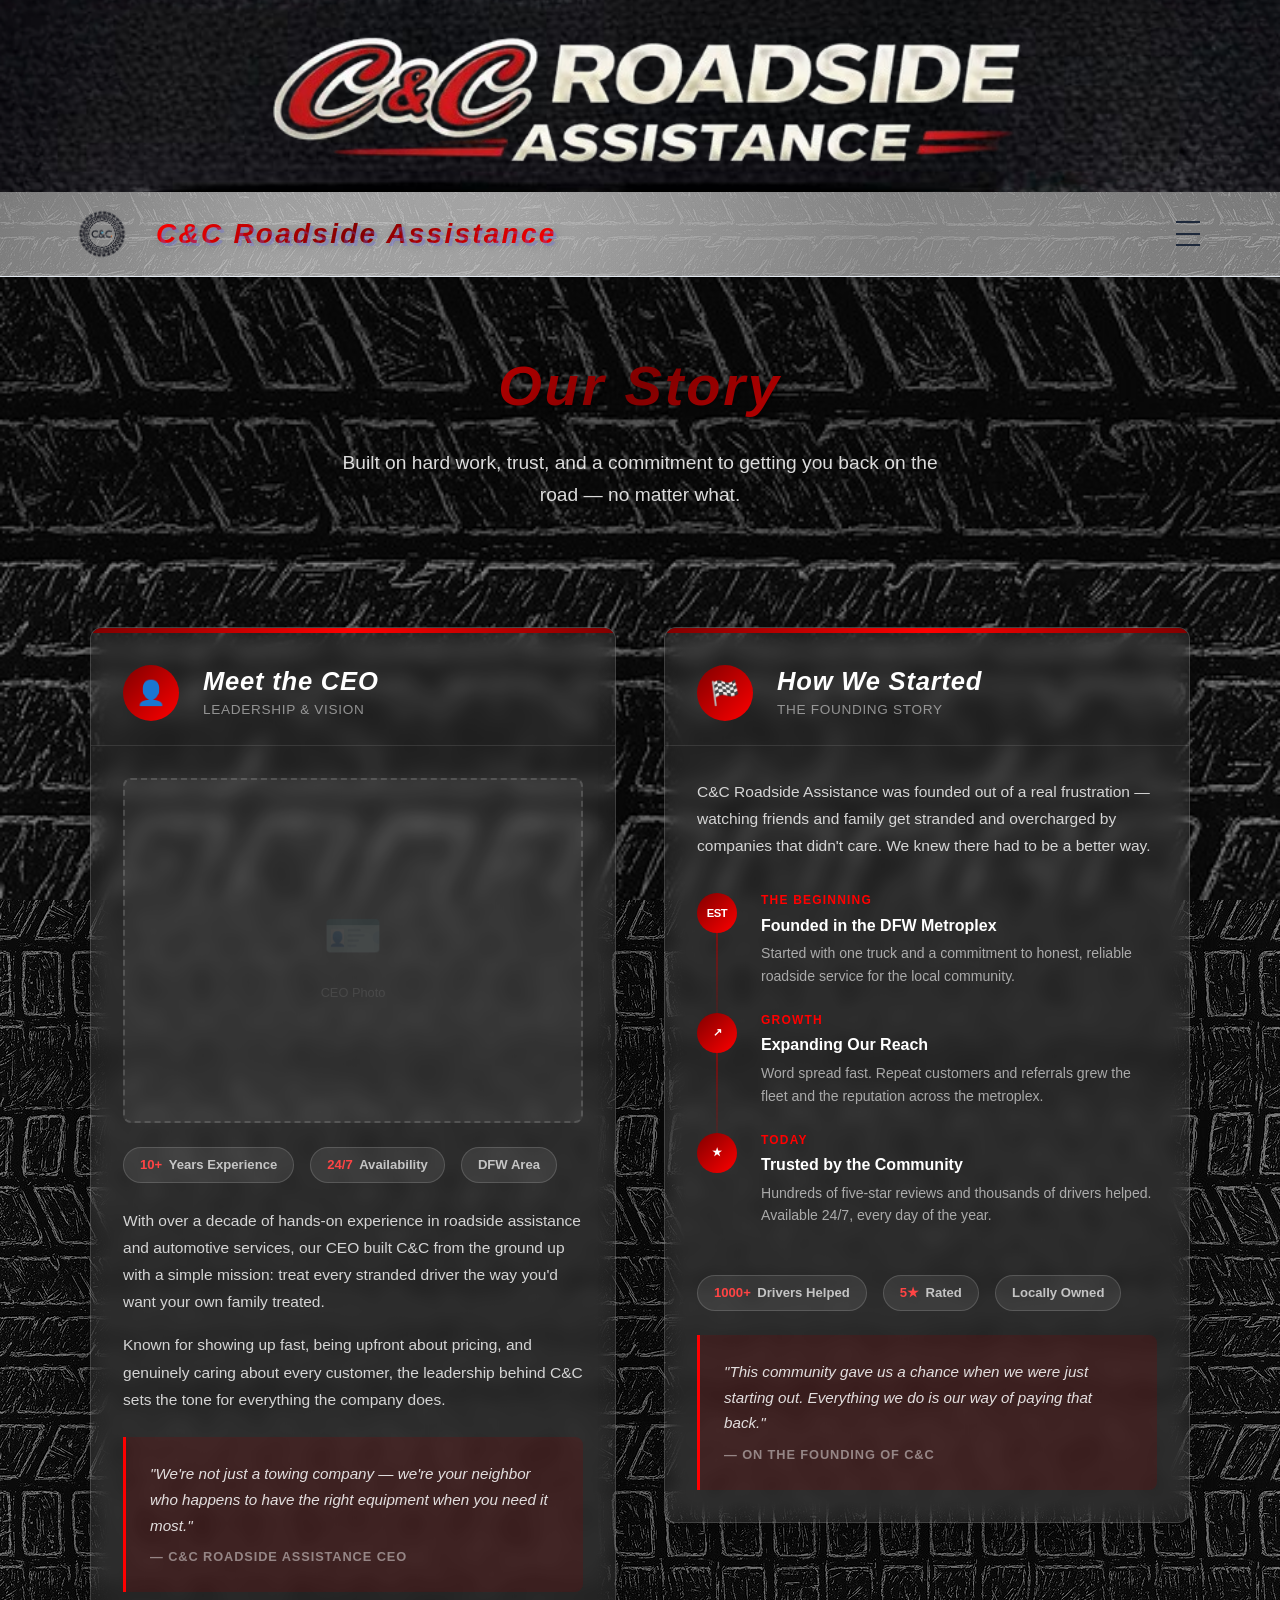
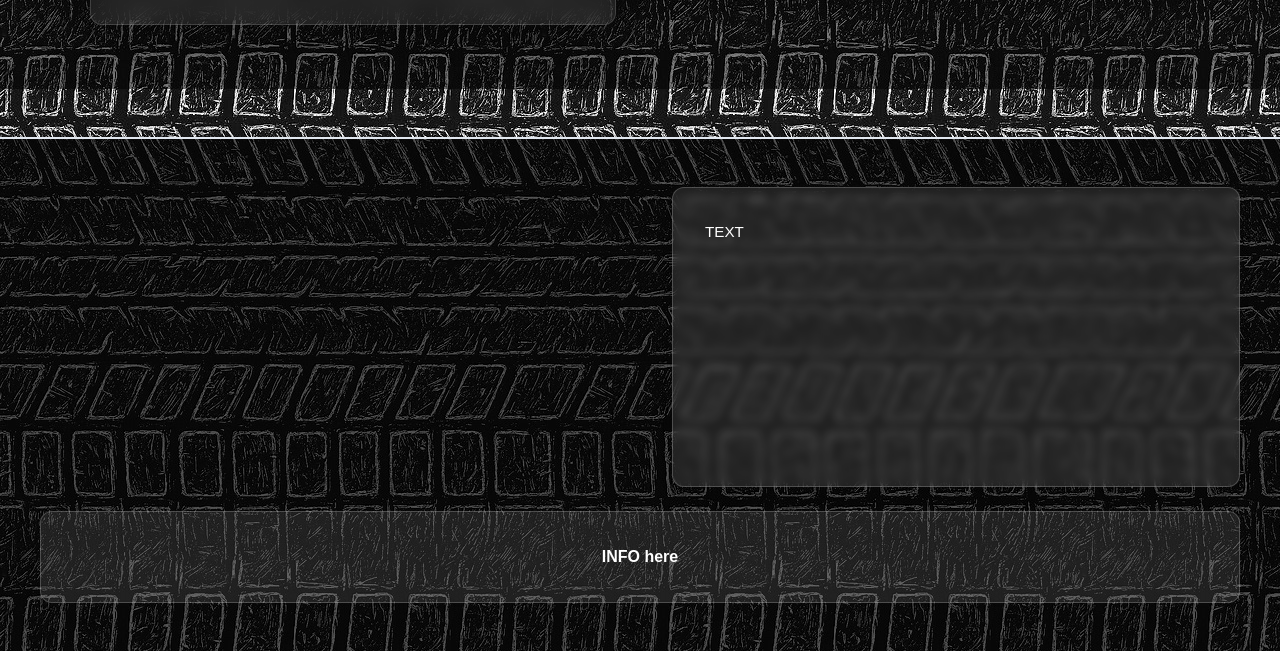
==== about.html @ 1933f60e "Put some finishing touches on some these pages and just need to fill in place holders" ====
<!DOCTYPE html>
<html lang="en">
<head>
    <meta charset="UTF-8">
    <meta name="viewport" content="width=device-width, initial-scale=1.0">
    <title>About Us — C&C Roadside Assistance</title>
    <link rel="stylesheet" href="styles.css">
    <style>
        /* ============================================
           ABOUT PAGE STYLES
           ============================================ */

        .about-main {
            width: 100%;
            background-image: url(Images/DarkTire.jpeg);
            background-attachment: fixed;
            background-size: cover;
            min-height: 100vh;
        }

        .about-hero {
            width: 100%;
            background: rgba(0, 0, 0, 0.65);
            padding: 5vw 0 4vw;
            text-align: center;
        }

        .about-hero-inner {
            max-width: 800px;
            margin: 0 auto;
            padding: 0 var(--space-lg);
        }

        .about-hero h1 {
            font-size: clamp(2rem, 5vw, 3.5rem);
            font-weight: 900;
            font-style: italic;
            background: linear-gradient(135deg, red 0%, maroon 50%, red 100%);
            -webkit-background-clip: text;
            -webkit-text-fill-color: transparent;
            background-clip: text;
            letter-spacing: 0.05em;
            filter: drop-shadow(2px 2px 4px rgba(0,0,0,0.5));
            margin-bottom: var(--space-sm);
        }

        .about-hero p {
            color: rgba(255,255,255,0.85);
            font-size: clamp(1rem, 2vw, 1.2rem);
            max-width: 600px;
            margin: 0 auto;
            line-height: 1.7;
        }

        /* ============================================
           INFO CARDS SECTION
           ============================================ */

        .about-cards-section {
            width: 100%;
            background: rgba(0, 0, 0, 0.5);
            padding: var(--space-2xl) var(--space-lg);
        }

        .about-cards-inner {
            max-width: 1100px;
            margin: 0 auto;
            display: grid;
            grid-template-columns: 1fr 1fr;
            gap: var(--space-xl);
            align-items: start;
        }

        .info-card {
            background: rgba(255, 255, 255, 0.07);
            backdrop-filter: blur(10px);
            -webkit-backdrop-filter: blur(10px);
            border: 1px solid rgba(255, 255, 255, 0.15);
            border-radius: var(--radius-lg);
            overflow: hidden;
            box-shadow: 0 20px 60px rgba(0,0,0,0.4);
            transition: transform 300ms ease, box-shadow 300ms ease;
        }

        .info-card:hover {
            transform: translateY(-4px);
            box-shadow: 0 28px 70px rgba(0,0,0,0.5);
        }

        /* Red top accent bar */
        .info-card-accent {
            height: 5px;
            background: linear-gradient(90deg, maroon, red, maroon);
        }

        .info-card-header {
            padding: var(--space-lg) var(--space-lg) var(--space-md);
            display: flex;
            align-items: center;
            gap: var(--space-md);
            border-bottom: 1px solid rgba(255,255,255,0.1);
        }

        .info-card-icon {
            width: 56px;
            height: 56px;
            border-radius: 50%;
            background: linear-gradient(135deg, maroon, red);
            display: flex;
            align-items: center;
            justify-content: center;
            flex-shrink: 0;
            font-size: 1.5rem;
        }

        .info-card-title {
            font-size: clamp(1.2rem, 2.5vw, 1.6rem);
            font-weight: 900;
            font-style: italic;
            color: #fff;
            letter-spacing: 0.03em;
            line-height: 1.2;
        }

        .info-card-subtitle {
            font-size: 0.85rem;
            color: rgba(255,255,255,0.5);
            font-weight: 400;
            font-style: normal;
            margin-top: 2px;
            letter-spacing: 0.05em;
            text-transform: uppercase;
        }

        .info-card-body {
            padding: var(--space-lg);
            display: flex;
            flex-direction: column;
            gap: var(--space-md);
        }

        /* CEO photo placeholder */
        .ceo-photo {
            width: 100%;
            aspect-ratio: 4 / 3;
            background: rgba(255,255,255,0.05);
            border: 2px dashed rgba(255,255,255,0.15);
            border-radius: var(--radius-md);
            display: flex;
            flex-direction: column;
            align-items: center;
            justify-content: center;
            color: rgba(255,255,255,0.3);
            font-size: 0.8rem;
            gap: 0.5rem;
            overflow: hidden;
        }

        .ceo-photo img {
            width: 100%;
            height: 100%;
            object-fit: cover;
            display: block;
        }

        .ceo-photo-placeholder {
            font-size: 3rem;
            opacity: 0.3;
        }

        .info-card-text {
            color: rgba(255,255,255,0.8);
            font-size: 0.97rem;
            line-height: 1.75;
        }

        .info-card-text p + p {
            margin-top: var(--space-sm);
        }

        /* Stat chips */
        .stat-row {
            display: flex;
            gap: var(--space-sm);
            flex-wrap: wrap;
        }

        .stat-chip {
            background: rgba(255,255,255,0.08);
            border: 1px solid rgba(255,255,255,0.15);
            border-radius: 99px;
            padding: 0.4rem 1rem;
            font-size: 0.82rem;
            color: rgba(255,255,255,0.7);
            font-weight: 600;
            display: flex;
            align-items: center;
            gap: 0.4rem;
        }

        .stat-chip strong {
            color: #ff4444;
        }

        /* Founding timeline bar */
        .timeline {
            display: flex;
            flex-direction: column;
            gap: 0;
            margin-top: var(--space-xs);
        }

        .timeline-item {
            display: flex;
            gap: var(--space-md);
            align-items: flex-start;
            position: relative;
        }

        .timeline-item:not(:last-child) .timeline-line {
            position: absolute;
            left: 19px;
            top: 40px;
            bottom: -12px;
            width: 2px;
            background: linear-gradient(to bottom, rgba(180,0,0,0.6), rgba(180,0,0,0.1));
        }

        .timeline-dot {
            width: 40px;
            height: 40px;
            border-radius: 50%;
            background: linear-gradient(135deg, maroon, red);
            display: flex;
            align-items: center;
            justify-content: center;
            flex-shrink: 0;
            font-size: 0.7rem;
            font-weight: 900;
            color: white;
            letter-spacing: -0.5px;
            margin-top: 2px;
            position: relative;
            z-index: 1;
        }

        .timeline-content {
            flex: 1;
            padding-bottom: var(--space-md);
        }

        .timeline-year {
            font-size: 0.75rem;
            font-weight: 700;
            color: red;
            letter-spacing: 0.1em;
            text-transform: uppercase;
            margin-bottom: 2px;
        }

        .timeline-title {
            font-size: 1rem;
            font-weight: 700;
            color: #fff;
            margin-bottom: 4px;
        }

        .timeline-desc {
            font-size: 0.88rem;
            color: rgba(255,255,255,0.6);
            line-height: 1.6;
        }

        /* Quote block */
        .quote-block {
            background: rgba(139, 0, 0, 0.2);
            border-left: 3px solid red;
            border-radius: 0 var(--radius-md) var(--radius-md) 0;
            padding: var(--space-md);
            font-style: italic;
            color: rgba(255,255,255,0.85);
            font-size: 0.95rem;
            line-height: 1.7;
        }

        .quote-block cite {
            display: block;
            margin-top: var(--space-xs);
            font-style: normal;
            font-size: 0.8rem;
            color: rgba(255,255,255,0.45);
            font-weight: 600;
            text-transform: uppercase;
            letter-spacing: 0.07em;
        }

        /* ============================================
           RESPONSIVE
           ============================================ */
        @media (max-width: 768px) {
            .about-cards-inner {
                grid-template-columns: 1fr;
                gap: var(--space-lg);
            }

            .about-cards-section {
                padding: var(--space-xl) var(--space-md);
            }
        }

        @media (max-width: 480px) {
            .about-hero {
                padding: 8vw 0 6vw;
            }

            .info-card-header {
                padding: var(--space-md);
            }

            .info-card-body {
                padding: var(--space-md);
            }
        }
    </style>
</head>
<body>

    <!-- Top Horizontal Image Banner -->
    <section class="top-banner">
        <div class="banner-img"></div>
    </section>

    <!-- Header (identical to index.html) -->
    <header class="header" id="header">
        <div class="header-container">
            <a href="index.html" style="display:flex; align-items:center; gap:1.5rem; text-decoration:none; flex:1;">
                <img src="Images/Logo.png" alt="C&C Roadside Assistance Logo" class="logo-image">
                <div class="company-name">C&C Roadside Assistance</div>
            </a>
            <nav class="nav-menu" id="nav-menu">
                <button class="dropdown-btn">Menu ▼</button>
                <div class="dropdown-content" id="dropdown-content">
                    <a href="about.html"><span>About</span></a>
                    <a href="services.html"><span>Services</span></a>
                    <a href="reviews.html"><span>Reviews</span></a>
                    <a href="#contact"><span>Contact</span></a>
                </div>
            </nav>
            <button class="hamburger" id="hamburger">
                <span></span>
                <span></span>
                <span></span>
            </button>
        </div>
    </header>

    <!-- About Page Main Content -->
    <main class="about-main">

        <!-- Hero intro -->
        <section class="about-hero">
            <div class="about-hero-inner">
                <h1>Our Story</h1>
                <p>Built on hard work, trust, and a commitment to getting you back on the road — no matter what.</p>
            </div>
        </section>

        <!-- Info Cards -->
        <section class="about-cards-section">
            <div class="about-cards-inner">

                <!-- CEO Card -->
                <div class="info-card">
                    <div class="info-card-accent"></div>
                    <div class="info-card-header">
                        <div class="info-card-icon">👤</div>
                        <div>
                            <div class="info-card-title">Meet the CEO</div>
                            <div class="info-card-subtitle">Leadership &amp; Vision</div>
                        </div>
                    </div>
                    <div class="info-card-body">

                        <!-- Replace src with actual CEO photo path when available -->
                        <div class="ceo-photo">
                            <img src="Images/CEO.jpg" alt="CEO of C&C Roadside Assistance"
                                 onerror="this.style.display='none'; this.nextElementSibling.style.display='flex';">
                            <div class="ceo-photo-placeholder" style="display:none; flex-direction:column; align-items:center; gap:0.5rem;">
                                <span style="font-size:3rem;">🪪</span>
                                <span style="font-size:0.8rem; color:rgba(255,255,255,0.3);">CEO Photo</span>
                            </div>
                        </div>

                        <div class="stat-row">
                            <div class="stat-chip"><strong>10+</strong> Years Experience</div>
                            <div class="stat-chip"><strong>24/7</strong> Availability</div>
                            <div class="stat-chip">DFW Area</div>
                        </div>

                        <div class="info-card-text">
                            <p>With over a decade of hands-on experience in roadside assistance and automotive services, our CEO built C&amp;C from the ground up with a simple mission: treat every stranded driver the way you'd want your own family treated.</p>
                            <p>Known for showing up fast, being upfront about pricing, and genuinely caring about every customer, the leadership behind C&amp;C sets the tone for everything the company does.</p>
                        </div>

                        <div class="quote-block">
                            "We're not just a towing company — we're your neighbor who happens to have the right equipment when you need it most."
                            <cite>— C&amp;C Roadside Assistance CEO</cite>
                        </div>

                    </div>
                </div>

                <!-- Founding Card -->
                <div class="info-card">
                    <div class="info-card-accent"></div>
                    <div class="info-card-header">
                        <div class="info-card-icon">🏁</div>
                        <div>
                            <div class="info-card-title">How We Started</div>
                            <div class="info-card-subtitle">The Founding Story</div>
                        </div>
                    </div>
                    <div class="info-card-body">

                        <div class="info-card-text">
                            <p>C&amp;C Roadside Assistance was founded out of a real frustration — watching friends and family get stranded and overcharged by companies that didn't care. We knew there had to be a better way.</p>
                        </div>

                        <div class="timeline">

                            <div class="timeline-item">
                                <div class="timeline-line"></div>
                                <div class="timeline-dot">EST</div>
                                <div class="timeline-content">
                                    <div class="timeline-year">The Beginning</div>
                                    <div class="timeline-title">Founded in the DFW Metroplex</div>
                                    <div class="timeline-desc">Started with one truck and a commitment to honest, reliable roadside service for the local community.</div>
                                </div>
                            </div>

                            <div class="timeline-item">
                                <div class="timeline-line"></div>
                                <div class="timeline-dot">↗</div>
                                <div class="timeline-content">
                                    <div class="timeline-year">Growth</div>
                                    <div class="timeline-title">Expanding Our Reach</div>
                                    <div class="timeline-desc">Word spread fast. Repeat customers and referrals grew the fleet and the reputation across the metroplex.</div>
                                </div>
                            </div>

                            <div class="timeline-item">
                                <div class="timeline-dot">★</div>
                                <div class="timeline-content">
                                    <div class="timeline-year">Today</div>
                                    <div class="timeline-title">Trusted by the Community</div>
                                    <div class="timeline-desc">Hundreds of five-star reviews and thousands of drivers helped. Available 24/7, every day of the year.</div>
                                </div>
                            </div>

                        </div>

                        <div class="stat-row">
                            <div class="stat-chip"><strong>1000+</strong> Drivers Helped</div>
                            <div class="stat-chip"><strong>5★</strong> Rated</div>
                            <div class="stat-chip">Locally Owned</div>
                        </div>

                        <div class="quote-block">
                            "This community gave us a chance when we were just starting out. Everything we do is our way of paying that back."
                            <cite>— On the founding of C&amp;C</cite>
                        </div>

                    </div>
                </div>

            </div>
        </section>

    </main>

    <!-- Footer (identical to index.html) -->
    <footer class="footer" id="contact">
        <div class="footer-content">
            <div class="footer-top-shelf">
                <div class="footer-left">
                    <iframe 
                        src="https://www.google.com/maps/embed?pb=!1m18!1m12!1m3!1d3352.9236236361235!2d-97.23517919999999!3d32.82078859999999!2m3!1f0!2f0!3f0!3m2!1i1024!2i768!4f13.1!3m3!1m2!1s0x864e79bba32bcafb%3A0x6d2fa548f8aa6785!2sC%26C%20Roadside%20Assistance!5e0!3m2!1sen!2sus!4v1774227491135!5m2!1sen!2sus" 
                        width="100%"
                        height="100%"
                        style="border: none; min-height: 250px;"
                        allowfullscreen=""
                        loading="lazy"
                        referrerpolicy="no-referrer-when-downgrade">
                    </iframe>
                </div>
                <div class="footer-center">
                    <div class="text-content footer-text">TEXT</div>
                </div>
            </div>
            <div class="footer-right">
                <div class="info-box">INFO here</div>
            </div>
        </div>
    </footer>

    <script src="script.js"></script>
</body>
</html>
---- styles.css ----
/* ============================================
   CSS CUSTOM PROPERTIES & ROOT STYLES
   ============================================ */

:root {
    --primary: #6366f1;
    --primary-dark: #4f46e5;
    --secondary: #ec4899;
    --accent: #f59e0b;
    
    --bg-light: #f8fafc;
    --bg-white: #ffffff;
    --text-dark: #1e293b;
    --text-gray: #64748b;
    --border: #e2e8f0;
    --placeholder-bg: #e0e7ff;
    
    --font-body: -apple-system, BlinkMacSystemFont, 'Segoe UI', Roboto, 'Helvetica Neue', sans-serif;
    
    --space-xs: 0.5rem;
    --space-sm: 1rem;
    --space-md: 1.5rem;
    --space-lg: 2rem;
    --space-xl: 3rem;
    --space-2xl: 4rem;
    
    --shadow-sm: 0 1px 2px 0 rgba(0, 0, 0, 0.05);
    --shadow-md: 0 4px 6px -1px rgba(0, 0, 0, 0.1);
    --shadow-lg: 0 10px 15px -3px rgba(0, 0, 0, 0.1);
    
    --radius-sm: 0.375rem;
    --radius-md: 0.5rem;
    --radius-lg: 0.75rem;
}

* { margin: 0; padding: 0; box-sizing: border-box; }
img { display: block; border: none; }
html { scroll-behavior: smooth; }
body { font-family: var(--font-body); background-image: url(Images/DarkTire.jpeg); color: var(--text-dark); line-height: 1.6; overflow-x: clip; }

.top-banner { width: 100%; padding: 0; background: var(--bg-white); }
.banner-img { 
    width: 100%; 
    min-height: 15vw; 
    background-image: url(Images/banner-notext.png); 
    background-size: cover; 
    background-position: center;
    display: flex; 
    align-items: center;
    justify-content: center; 
    border: none; 
    outline: none; 
    position: relative;
}

.banner-img::after {
    content: '';
    position: absolute;
    top: 50%;
    left: 50%;
    transform: translate(-50%, -50%);
    width: min(100%, 960px);
    max-width: min(960px, 80vw);
    height: 100%;
    background-image: url(Images/banner-onlytext.png);
    background-size: contain;
    background-repeat: no-repeat;
    background-position: center;
}

.header { position: sticky; top: 0; z-index: 100; background: linear-gradient(135deg, rgba(100, 100, 100, 0.9) 0%, rgba(150, 150, 150, 0.8) 25%, rgba(120, 120, 120, 0.85) 50%, rgba(140, 140, 140, 0.8) 75%, rgba(110, 110, 110, 0.9) 100%); border-bottom: 1px solid var(--border); box-shadow: var(--shadow-sm); background-attachment: fixed; display: flex; flex-direction: column; width: 100%; }
.header::before {
    content: '';
    position: absolute;
    top: 0;
    left: 0;
    right: 0;
    bottom: 0;
    background: 
        radial-gradient(circle at 20% 50%, rgba(200, 200, 200, 0.4) 0%, transparent 50%),
        radial-gradient(circle at 80% 80%, rgba(180, 180, 180, 0.3) 0%, transparent 50%),
        radial-gradient(circle at 40% 20%, rgba(220, 220, 220, 0.35) 0%, transparent 50%),
        radial-gradient(circle at 60% 60%, rgba(160, 160, 160, 0.3) 0%, transparent 50%);
    pointer-events: none;
    z-index: -1;
}
.header-container { 
    max-width: 1200px; 
    margin: 0 auto; 
    padding: 0.75rem var(--space-lg); 
    display: flex; 
    align-items: center; 
    justify-content: space-between; 
    gap: 1.5rem;
    height: auto;
    position: relative; 
    z-index: 1;
    width: 100%;
}
.logo-image { 
    width: 60px; 
    height: 60px; 
    object-fit: contain; 
    display: block;
    flex-shrink: 0;
}
.company-name { 
    font-weight: 900; 
    font-size: 1.75rem; 
    background: linear-gradient(135deg, red 0%, maroon 50%, red 100%);
    -webkit-background-clip: text;
    -webkit-text-fill-color: transparent;
    background-clip: text;
    letter-spacing: 0.08em; 
    text-align: center;
    text-shadow: 3px 3px 0px rgba(99, 102, 241, 0.3);
    filter: drop-shadow(2px 2px 4px rgba(0, 0, 0, 0.2));
    font-style: italic;
    animation: wordArtPulse 3s ease-in-out infinite;
    line-height: 1.2;
}

@keyframes wordArtPulse {
    0%, 100% { transform: scale(1); }
    50% { transform: scale(1.02); }
}

.nav-menu { 
    position: static; 
    display: flex; 
    align-items: center;
    flex-shrink: 0;
}
.dropdown-btn { display: none; }
.dropdown-content { 
    position: fixed; 
    top: var(--dropdown-top, 100%);
    left: 50%;
    transform: translateX(-50%);
    width: 1200px;
    max-width: 100%;
    background: rgba(0, 0, 0, 0.8);
    border: none; 
    border-radius: 0; 
    min-width: unset; 
    box-shadow: none; 
    max-height: 0; 
    overflow: hidden;
    transition: max-height 250ms ease, opacity 250ms ease; 
    opacity: 0; 
    margin-top: 0;
    z-index: 99;
    display: flex;
    flex-direction: column;
    align-items: stretch;
    justify-content: flex-start;
    pointer-events: none;
}

.dropdown-content.active { 
    max-height: 500px; 
    opacity: 1;
    pointer-events: auto;
    overflow-y: auto;
}

.dropdown-content a { 
    display: flex;
    align-items: center;
    justify-content: center;
    padding: 1.5rem 2rem; 
    color: #ffffff; 
    text-decoration: none; 
    border-bottom: 1px solid rgba(255, 255, 255, 0.1); 
    transition: all 150ms ease;
    position: relative;
    z-index: 1;
    background: linear-gradient(135deg, rgba(80, 80, 80, 0.8) 0%, rgba(120, 120, 120, 0.75) 50%, rgba(80, 80, 80, 0.8) 100%);
    width: 100%;
    text-align: center;
    font-size: 1.5rem;
    font-weight: 700;
    pointer-events: auto;
    letter-spacing: 0.5px;
    min-height: 100px;
}

.dropdown-content a:hover {
    background: linear-gradient(135deg, rgba(100, 100, 100, 0.95) 0%, rgba(140, 140, 140, 0.9) 50%, rgba(100, 100, 100, 0.95) 100%);
    color: #ffff00;
}

.dropdown-content a span {
    position: relative;
    z-index: 1;
}

.hamburger { 
    display: flex; 
    flex-direction: column; 
    gap: 6px; 
    background: none; 
    border: none; 
    cursor: pointer; 
    padding: 0.5rem; 
    width: 40px; 
    height: 40px; 
    position: relative;
    align-items: center;
    justify-content: center;
}

.hamburger span { 
    width: 24px; 
    height: 2px; 
    background: var(--text-dark); 
    display: block; 
    transition: all 400ms cubic-bezier(0.34, 1.56, 0.64, 1);
    transform-origin: center;
    position: absolute;
    left: 50%;
    top: 50%;
    margin-left: -12px;
    margin-top: -1px;
}

.hamburger span:nth-child(1) { top: 8px; }
.hamburger span:nth-child(2) { top: 50%; margin-top: -1px; }
.hamburger span:nth-child(3) { top: auto; bottom: 8px; }

/* Animate to tire (circle) when menu is open */
.hamburger.active span {
    background: #000;
    width: 28px;
    height: 2px;
    border-radius: 50%;
    box-shadow: inset 0 0 0 6px #000, inset 0 0 0 8px #000;
}

.hamburger.active span:nth-child(1) { 
    top: 50%;
    transform: rotate(0deg);
    width: 28px;
    height: 28px;
    margin-top: -14px;
    background: transparent;
}

.hamburger.active span:nth-child(2) { 
    opacity: 0;
}

.hamburger.active span:nth-child(3) { 
    top: 50%;
    bottom: auto;
    transform: rotate(0deg);
    width: 28px;
    height: 28px;
    margin-top: -14px;
    background: transparent;
}

.main-content { 
    width: 100%;
    margin: 0 auto;
    padding: 0;
}

.container {
    width: 100%;
    margin: 0 auto;
}

/* ============================================
   HERO SECTION — image left, text right, flush side by side
   ============================================ */
.hero-section {
    background-color: rgba(0,0,0,.5);
    display: flex;
    flex-direction: row;
    align-items: stretch;
    width: 100%;
    padding: 4% 0;
    height: 100%;
}

/* Image takes up the left 60% */
.hero-left {
    flex: 0 0 60%;
    overflow: hidden;
}

.hero-left img {
    width: 100%;
    height: 100%;
    object-fit: cover;
    display: block;
}

/* Fallback for .img-placeholder if still used */
.hero-left .img-placeholder {
    width: 100%;
    height: 100%;
    min-height: 300px;
    border-radius: 0;
    border: none;
    
}

/* Text box fills the right 40%, same height as the image */
.hero-right {
    flex: 1;
    display: flex;
    flex-direction: column;

}

.hero-right .text-content {
    flex: 1;
    border-radius: 0;
    border: none;
    border-left: none;
    min-height: unset;
    padding: var(--space-xl) var(--space-lg);
    background-color: rgba(255, 255, 255, 0.5);
    color: black;
    font-weight: 600;
}

/* ============================================
   Bottom SECTION — text left, img right, flush side by side
   ============================================ */
.bottom-content-section {
    display: flex;
    flex-direction: row;
    align-items: stretch;
    width: 100%;
    padding: 4% 0;
    margin: 0;
    gap: 0;
    background-color: rgba(0, 0, 0, 0.5);
}

/* Text fills the left 40% */
.bottom-content-left {
    flex: 0 0 40%;
    display: flex;
    flex-direction: column;
}

.bottom-content-left .text-content {
    flex: 1;
    border-radius: 0;
    border: none;
    box-shadow: none;
    margin: 0;
    min-height: unset;
    padding: var(--space-xl) var(--space-lg);
    background-color: rgba(255, 255, 255, 0.5);
    color: black;
    font-weight: 600;
}

/* Image takes up the right 60% */
.bottom-content-right {
    flex: 0 0 60%;
    overflow: hidden;
}

.bottom-content-right img {
    width: 100%;
    height: 100%;
    object-fit: cover;
    display: block;
}

/* ============================================
   TEXT BOXES
   ============================================ */
.text-content {
    background: rgba(255, 255, 255, 0.1);
    backdrop-filter: blur(4px);
    -webkit-backdrop-filter: blur(4px);
    border: 1px solid rgba(255, 255, 255, 0.2);
    border-radius: var(--radius-lg);
    padding: var(--space-lg);
    font-size: 0.95rem;
    color: var(--bg-white);
    flex: 1;
    display: flex;
    flex-direction: column;
    justify-content: space-between;
    align-items: flex-start;
    min-height: 200px;
    box-shadow: var(--shadow-lg);
}

.text-content.footer-text { min-height: 150px; }

/* Read More / Find Out More — large blue with sliding arrow */
.read-more-btn,
.find-out-more {
    color: var(--primary);
    font-weight: 700;
    cursor: pointer;
    font-size: 1.4rem;
    margin-top: var(--space-md);
    display: inline-flex;
    align-items: center;
    gap: 8px;
    text-decoration: none;
    transition: color 150ms ease, gap 200ms ease;
}

.read-more-btn::after,
.find-out-more::after {
    content: '→';
    display: inline-block;
}

.read-more-btn:hover,
.find-out-more:hover {
    color: var(--primary-dark);
    gap: 14px;
}

/* Background image and text section */
.b-image-section {
    background-image: url('Images/coolTruck.jpg');
    background-repeat: no-repeat;
    background-size: cover;
    background-position: center;
    height: 40vw;
    display: flex;
    width: 100%;
    align-items: center;
    justify-content: center;
}

/* Full-width image section */
.full-image-section {
    max-width: 100%;
    padding: 0;
    margin-bottom: 0;
    overflow: hidden;
    width: 100%;
}

.full-image-section .img-placeholder {
    width: 100%;
    height: 400px;
    border-radius: 0;
    margin: 0;
}

/* Full-width text section spanning entire screen */
.full-width-text-section {
    width: 100%;
    margin-top: 0;
    padding: var(--space-xl) var(--space-lg);
    background: rgba(0, 0, 0, 0.7);
    display: flex;
    align-items: center;
    justify-content: center;
    height: 10vw;
}

.full-width-text-section .text-content {
    background: transparent;
    border: none;
    color: var(--bg-white);
    max-width: 1200px;
    margin: 0 auto;
    min-height: auto;
    backdrop-filter: none;
    -webkit-backdrop-filter: none;
    box-shadow: none;
}

.full-width-text-section .text-content,
.full-width-text-section .read-more-btn {
    color: var(--bg-white);
}

.full-width-text-section .read-more-btn:hover {
    color: var(--accent);
}

.content-row { display: grid; grid-template-columns: 1fr 1fr; gap: var(--space-lg); padding: var(--space-xl) var(--space-lg); }
.content-left { display: flex; flex-direction: column; }
.content-right { display: flex; align-items: stretch; }
.content-right .img-placeholder { width: 100%; }

.bottom-content-section .img-placeholder { width: 100%; align-self: stretch; }
.text-area { display: flex; flex-direction: column; }

/* Generic image placeholder (non-hero) */
.img-placeholder { background: var(--placeholder-bg); border: 2px solid var(--text-dark); border-radius: var(--radius-lg); display: flex; align-items: center; justify-content: center; font-weight: 700; color: var(--text-dark); font-size: 1.25rem; min-height: 250px; width: 100%; }

.footer { 
    background-image: url("Images/krzysztof-kowalik-ciyfSzBmaKU-unsplash.jpg"); 
    background-color: rgba(0, 0, 0, 0.67); 
    background-blend-mode: multiply; 
    background-size: cover;
    background-attachment: fixed;
    border-top: 2px solid var(--border); 
    padding: var(--space-xl) var(--space-lg); 
    margin-top: var(--space-xl);
    width: 100%;
}
.footer-content { 
    max-width: 1200px; 
    margin: 0 auto; 
    display: flex; 
    flex-direction: column; 
    gap: var(--space-md); 
}

/* Top shelf — map left, text right, side by side */
.footer-top-shelf { 
    display: flex; 
    flex-direction: row; 
    gap: var(--space-lg); 
    align-items: stretch; 
    width: 100%;
}

.footer-left { 
    flex: 0 0 50%; 
    display: flex; 
    min-height: 300px;
}
.footer-left iframe { 
    width: 100%; 
    height: 100%; 
    min-height: 300px; 
    display: block; 
    border: none; 
}

.footer-center { 
    flex: 1; 
    display: flex;
}
.footer-center .text-content { 
    width: 100%; 
    min-height: unset; 
}

/* Bottom shelf — info box full width */
.footer-right { 
    width: 100%; 
    display: flex;
}
.info-box { 
    width: 100%; 
    background: rgba(255, 255, 255, 0.1); 
    border: 1px solid rgba(255, 255, 255, 0.2); 
    border-radius: var(--radius-lg); 
    padding: var(--space-lg); 
    font-weight: 600; 
    color: var(--bg-white); 
    min-height: unset; 
    display: flex; 
    align-items: center; 
    justify-content: center; 
}

@media (max-width: 768px) {
    .header-container { padding: var(--space-md); height: auto; }
    .company-name { font-size: 5vw; letter-spacing: 0.02em; }
    .nav-menu { position: static; }
    .dropdown-content {
        position: fixed;
        top: 80px;
        left: 0;
        right: 0;
        width: 100%;
        border-radius: 0;
        border: none;
        margin-top: 0;
        box-shadow: none;
        background: rgba(0, 0, 0, 0.85);
        max-height: 0;
        overflow: hidden;
        transition: max-height 250ms ease, opacity 250ms ease;
        opacity: 0;
        z-index: 99;
        display: flex;
        flex-direction: column;
        align-items: stretch;
        pointer-events: none;
    }
    
    .dropdown-content.active {
        max-height: calc(100vh - 80px);
        opacity: 1;
        pointer-events: auto;
        overflow-y: auto;
    }

    .dropdown-content a {
        padding: 1.2rem 1rem;
        font-size: 1.2rem;
        min-height: 80px;
        border-bottom: 1px solid rgba(255, 255, 255, 0.1);
    }

    .dropdown-content::before,
    .dropdown-content::after {
        display: none;
    }
    
    /* Stack hero vertically on mobile */
    .hero-section {
        flex-direction: column;
    }

    .hero-left {
        flex: none;
        width: 100%;
    }

    .hero-right {
        flex: none;
        width: 100%;
    }

    .hero-right .text-content {
        border-left: 2px solid var(--border);
        border-top: none;
        padding: var(--space-lg) var(--space-md);
        
    }

    .content-row { grid-template-columns: 1fr; gap: var(--space-md); padding: var(--space-lg) var(--space-md); }

    /* Stack bottom section: image on top, text below on mobile */
    .bottom-content-section {
        flex-direction: column;
        padding: 4% 0;
        margin: 0;
        gap: 0;
    }

    .bottom-content-right {
        flex: none;
        width: 100%;
        height: 60vw;
        min-height: unset;
        order: 1;
        margin: 0;
        padding: 0;
    }

    .bottom-content-right img {
        width: 100%;
        height: 100%;
        margin: 0;
        padding: 0;
    }

    .bottom-content-left {
        flex: none;
        width: 100%;
        order: 2;
        margin: 0;
        padding: 0;
    }

    .bottom-content-left .text-content {
        border: none;
        border-radius: 0;
        box-shadow: none;
        margin: 0;
        padding: var(--space-lg) var(--space-md);
    }
    .footer-content { gap: var(--space-sm); }
    .footer-top-shelf { flex-direction: column; }
    .footer-left { flex: none; width: 100%; min-height: 250px; }
    .footer-left iframe { min-height: 250px; }
    .footer-center { flex: none; width: 100%; }
    .full-image-section { padding: 0; margin-bottom: 0; }
    .full-image-section .img-placeholder { height: 250px; width: 100%; }
    .full-width-text-section { padding: var(--space-lg) var(--space-md); margin-top: 0; min-height: 250px; height: auto; }
    .hero-left, .content-left, .content-right, .footer-left, .footer-center, .footer-right { display: flex; flex-direction: column; }
    .img-placeholder { min-height: 200px; }
    .text-content { min-height: 150px; }
    .info-box { min-height: 120px; }
}

@media (max-width: 480px) {
    .header-container { padding: var(--space-sm) var(--space-md); }
    .logo { font-size: 1rem; padding: var(--space-xs) var(--space-sm); min-width: 60px; }
    .full-image-section .img-placeholder { height: 200px; }
    .full-width-text-section { padding: var(--space-lg) var(--space-md); min-height: 200px; }
    .footer { padding: var(--space-lg) var(--space-md); }
    .img-placeholder { min-height: 150px; font-size: 1rem; }
    .text-content { padding: var(--space-md); font-size: 0.85rem; min-height: 120px; }
    .info-box { padding: var(--space-md); min-height: 100px; }
    .read-more-btn, .find-out-more { font-size: 1.1rem; }
}

@media (min-width: 961px) {
    .header-container {
        max-width: 1200px;
        margin: 0 auto;
    }

    .main-content {
        max-width: 1200px;
        margin: 0 auto;
        padding: 0 var(--space-lg);
    }

    .hero-section {
        max-width: 1200px;
        margin: 0 auto;
    }

    .bottom-content-section {
        max-width: 1200px;
        margin: 0 auto;
    }

    .b-image-section {
        max-width: 1200px;
        margin: 0 auto;
    }

    .full-width-text-section {
        max-width: 1200px;
        margin: 0 auto;
    }
}
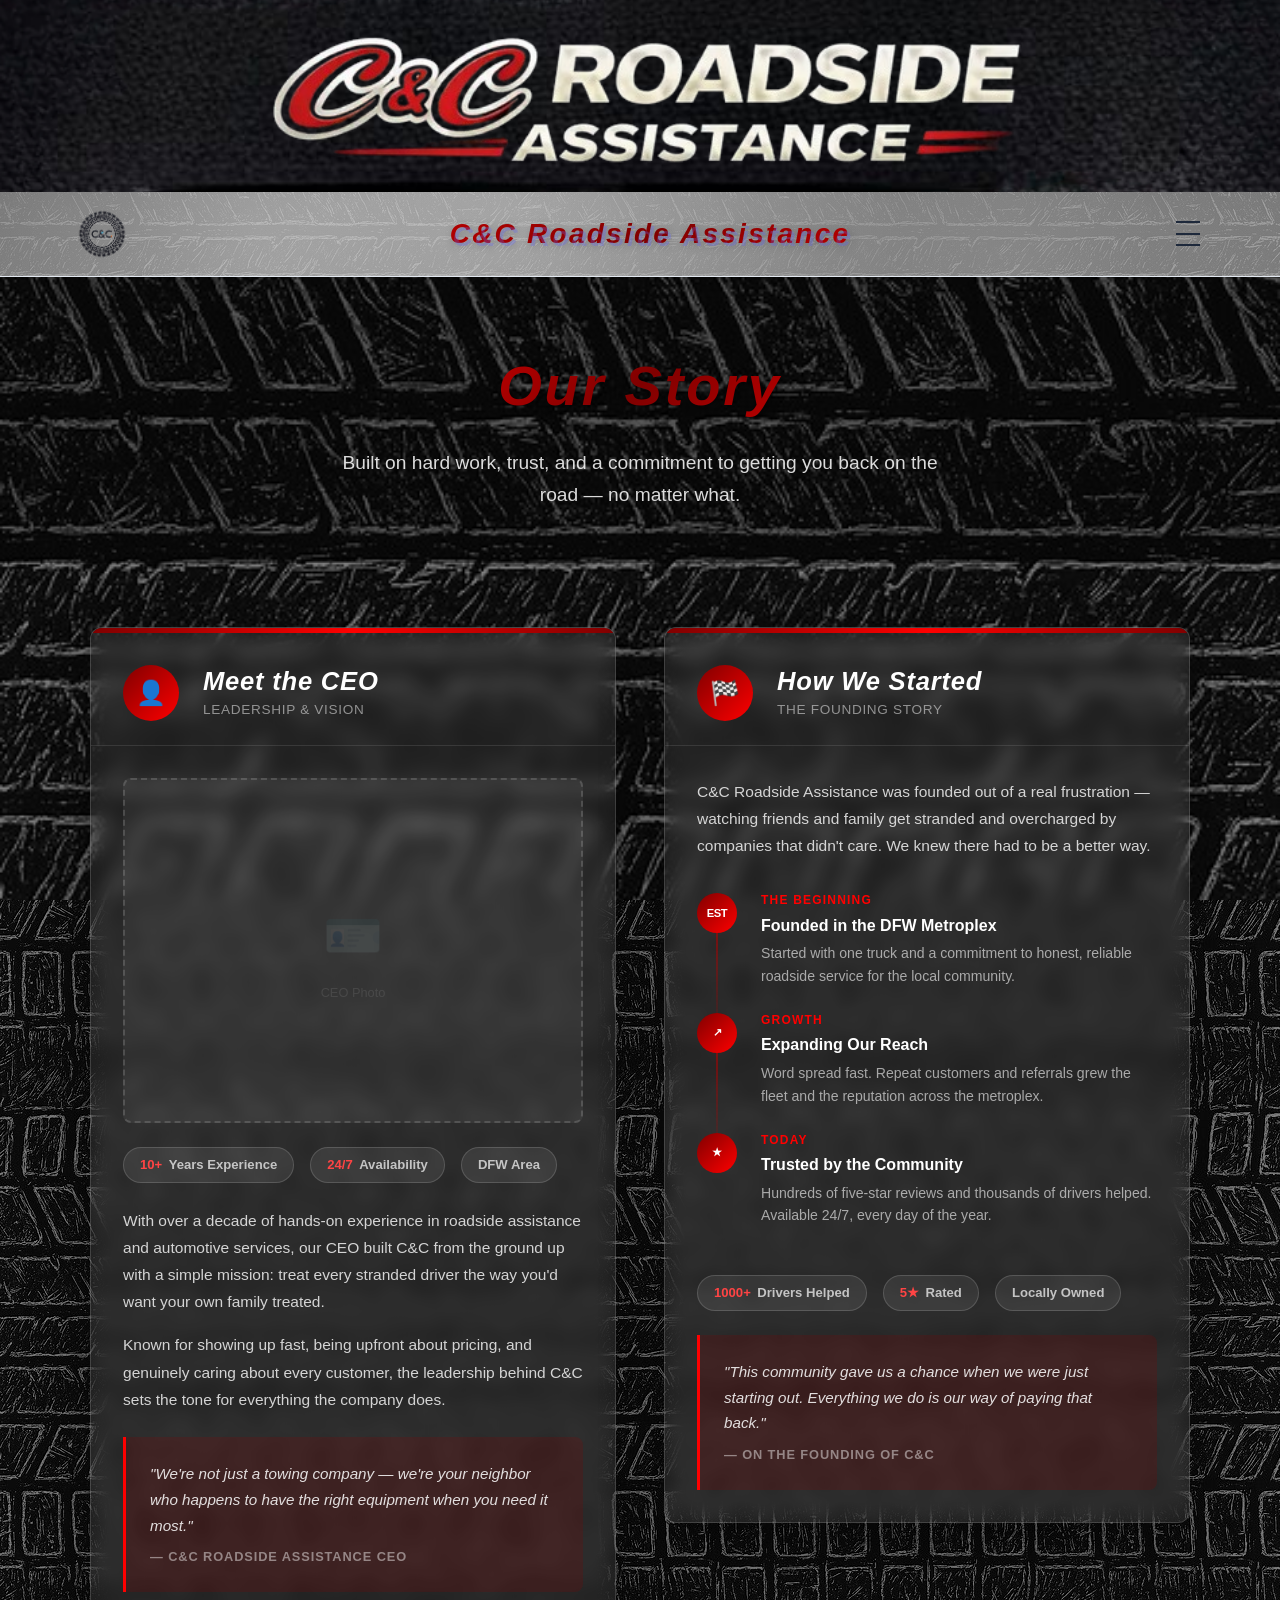
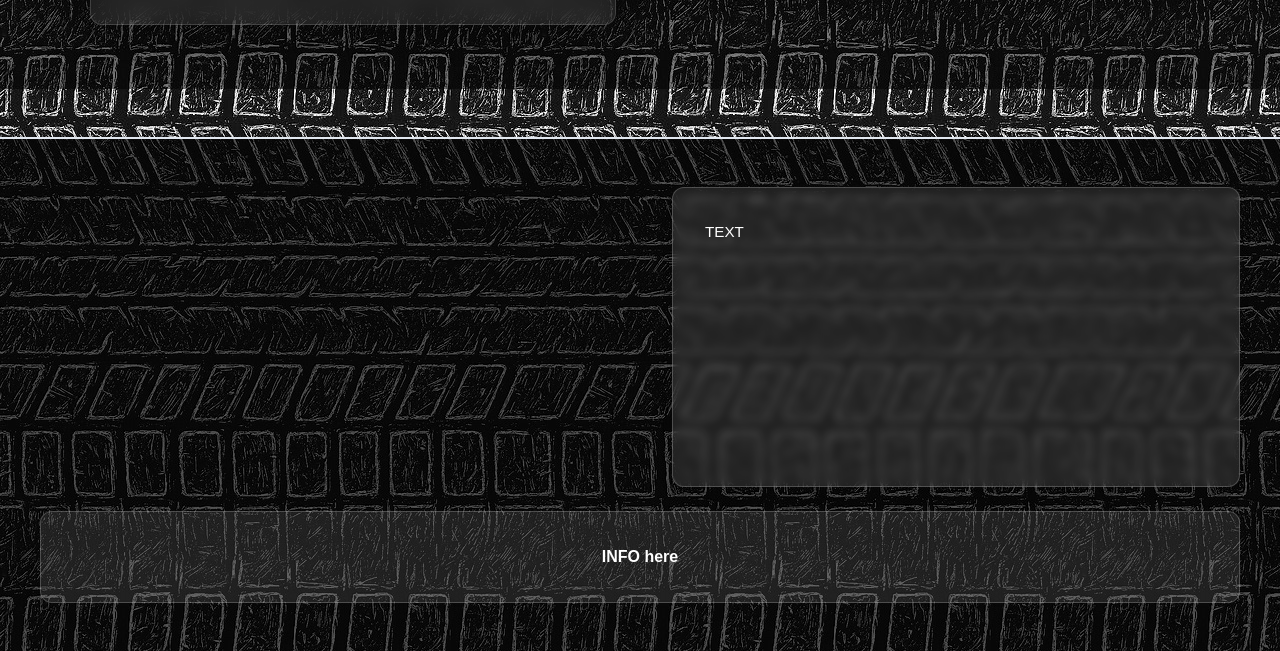
==== commit 55317e59: "Finished everything now I just need to update place holders" ====
--- a/about.html
+++ b/about.html
@@ -333,10 +333,10 @@
     <!-- Header (identical to index.html) -->
     <header class="header" id="header">
         <div class="header-container">
-            <a href="index.html" style="display:flex; align-items:center; gap:1.5rem; text-decoration:none; flex:1;">
+            <a href="index.html" class="logo-link">
                 <img src="Images/Logo.png" alt="C&C Roadside Assistance Logo" class="logo-image">
-                <div class="company-name">C&C Roadside Assistance</div>
             </a>
+            <div class="company-name">C&C Roadside Assistance</div>
             <nav class="nav-menu" id="nav-menu">
                 <button class="dropdown-btn">Menu ▼</button>
                 <div class="dropdown-content" id="dropdown-content">
--- a/styles.css
+++ b/styles.css
@@ -85,18 +85,25 @@
     z-index: -1;
 }
 .header-container { 
-    max-width: 1200px; 
-    margin: 0 auto; 
+    max-width: 100%;
+    margin: 0; 
     padding: 0.75rem var(--space-lg); 
     display: flex; 
     align-items: center; 
-    justify-content: space-between; 
-    gap: 1.5rem;
     height: auto;
     position: relative; 
     z-index: 1;
     width: 100%;
 }
+
+/* Logo: far left */
+.logo-link {
+    display: flex;
+    align-items: center;
+    text-decoration: none;
+    flex-shrink: 0;
+}
+
 .logo-image { 
     width: 60px; 
     height: 60px; 
@@ -104,7 +111,11 @@
     display: block;
     flex-shrink: 0;
 }
+
+/* Company name: takes all remaining space, centered */
 .company-name { 
+    flex: 1;
+    text-align: center;
     font-weight: 900; 
     font-size: 1.75rem; 
     background: linear-gradient(135deg, red 0%, maroon 50%, red 100%);
@@ -112,7 +123,6 @@
     -webkit-text-fill-color: transparent;
     background-clip: text;
     letter-spacing: 0.08em; 
-    text-align: center;
     text-shadow: 3px 3px 0px rgba(99, 102, 241, 0.3);
     filter: drop-shadow(2px 2px 4px rgba(0, 0, 0, 0.2));
     font-style: italic;
@@ -203,6 +213,7 @@
     border: none; 
     cursor: pointer; 
     padding: 0.5rem; 
+    flex-shrink: 0;
     width: 40px; 
     height: 40px; 
     position: relative;
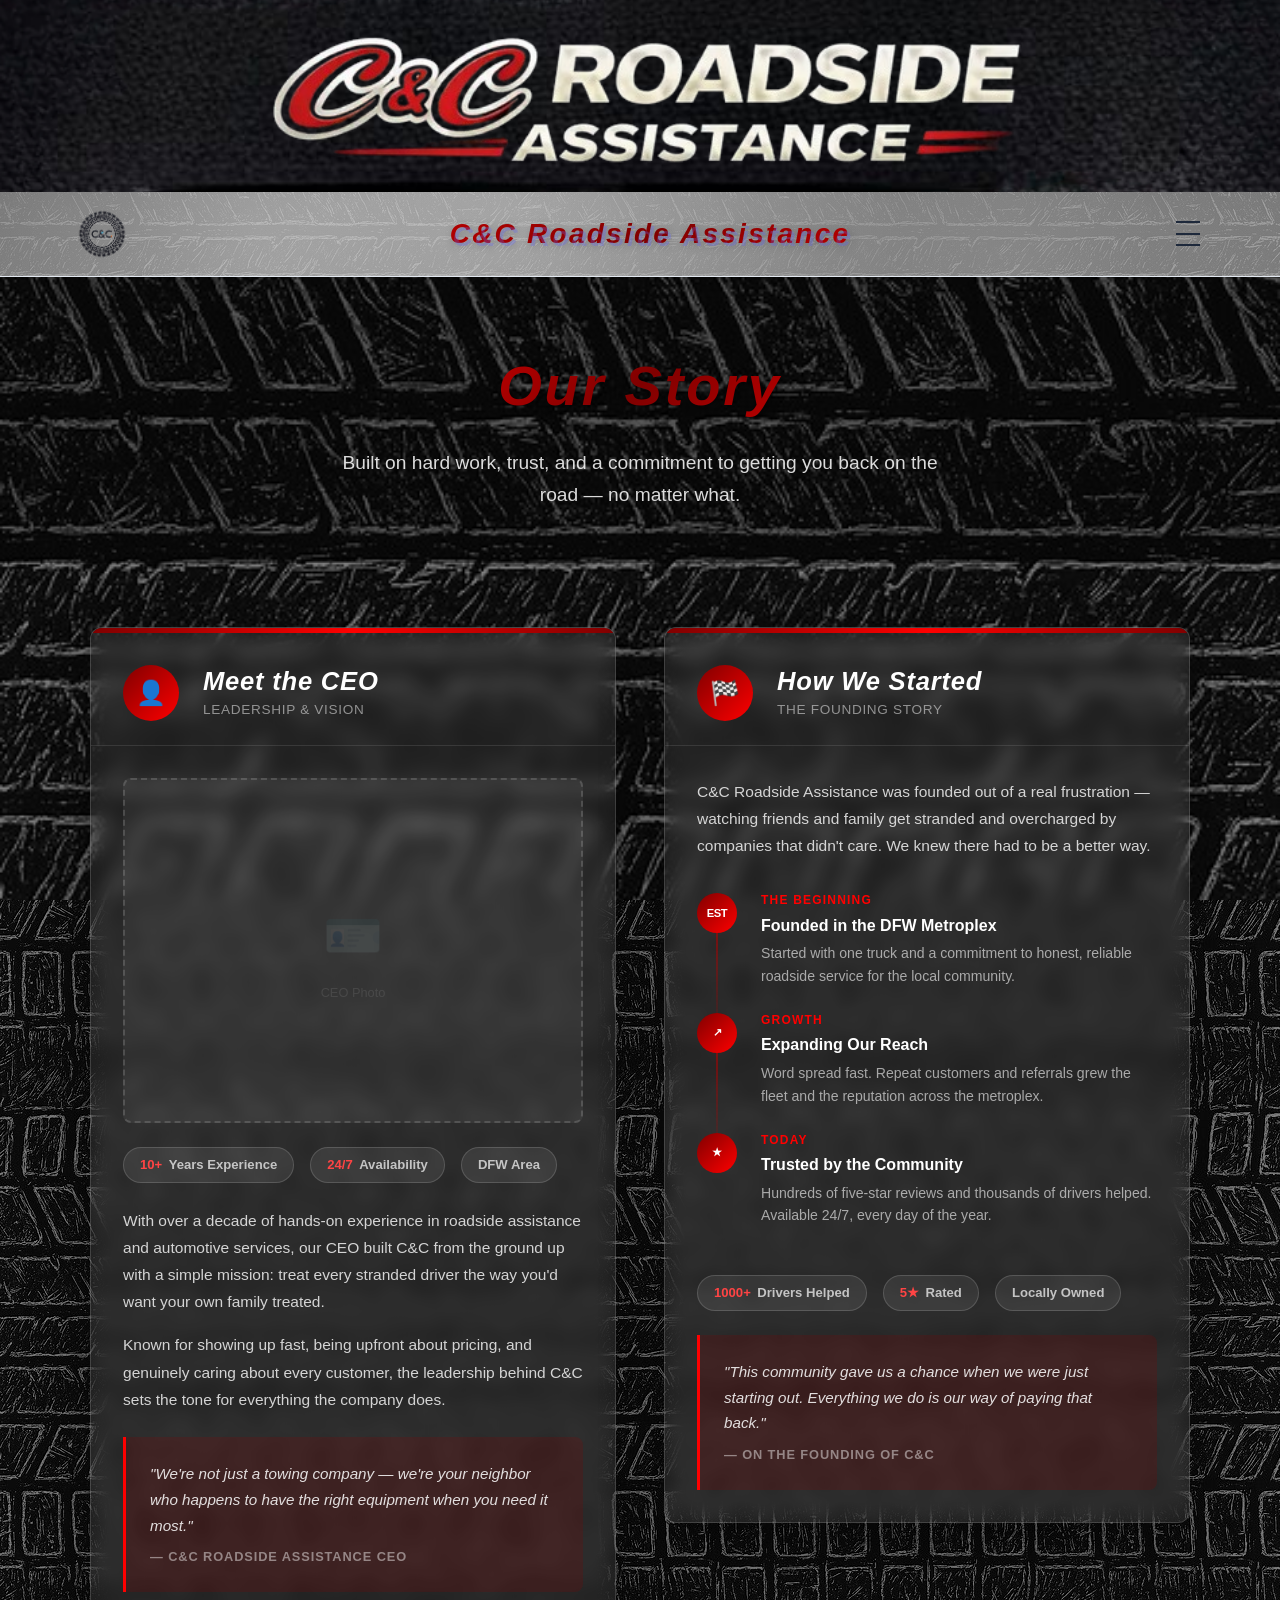
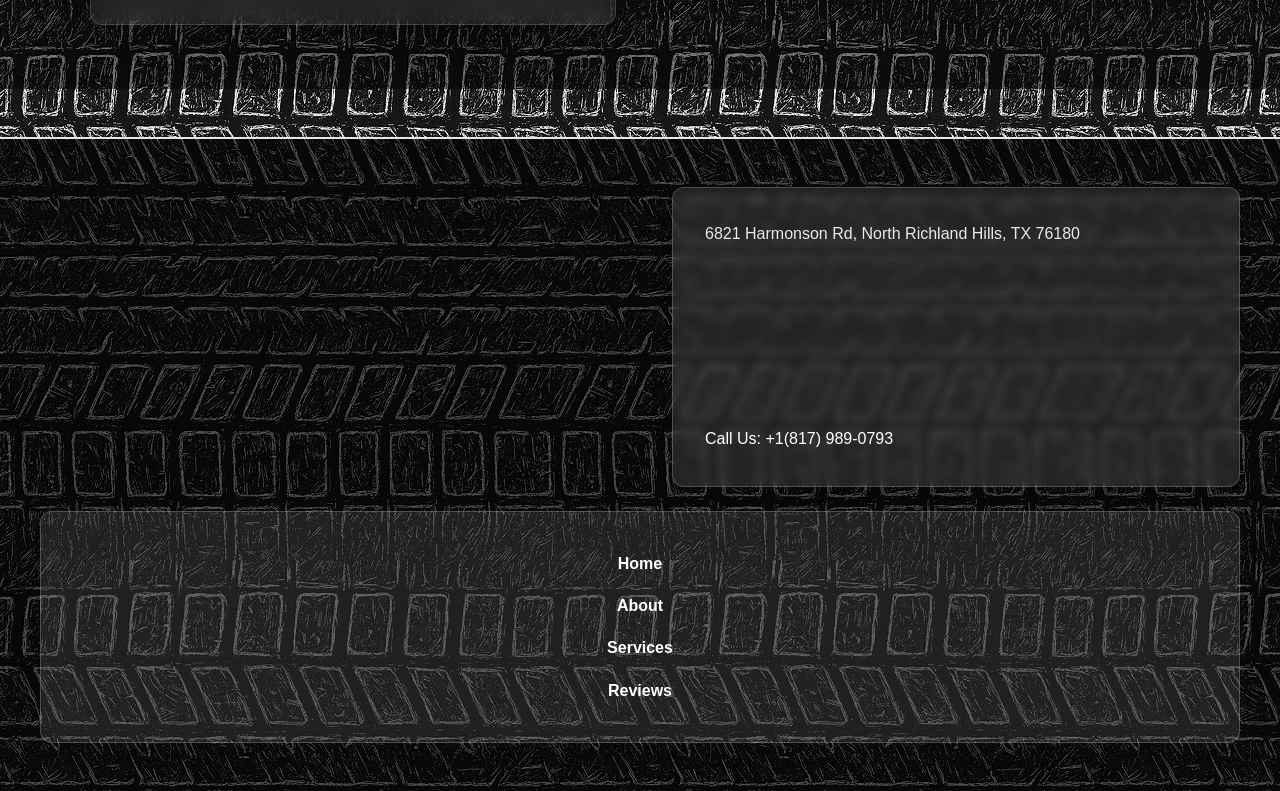
==== commit 00182d37: "Footer done for now and added some missing info in survey" ====
--- a/about.html
+++ b/about.html
@@ -478,7 +478,7 @@
 
     </main>
 
-    <!-- Footer (identical to index.html) -->
+    <!-- Footer -->
     <footer class="footer" id="contact">
         <div class="footer-content">
             <div class="footer-top-shelf">
@@ -494,11 +494,20 @@
                     </iframe>
                 </div>
                 <div class="footer-center">
-                    <div class="text-content footer-text">TEXT</div>
+                    <div class="text-content footer-text">
+                        6821 Harmonson Rd, North Richland Hills, TX 76180
+                        <br>
+                        <a style="color: white" href="tel:+18179890793">Call Us: +1(817) 989-0793</a>
+                    </div>
                 </div>
             </div>
             <div class="footer-right">
-                <div class="info-box">INFO here</div>
+                <div class="info-box">
+                    <a style="color: white" href="index.html" class="footer-link">Home</a>
+                    <a style="color: white" href="about.html" class="footer-link">About</a>
+                    <a style="color: white" href="services.html" class="footer-link">Services</a>
+                    <a style="color: white" href="reviews.html" class="footer-link">Reviews</a>
+                </div>
             </div>
         </div>
     </footer>
--- a/styles.css
+++ b/styles.css
@@ -406,7 +406,7 @@
     box-shadow: var(--shadow-lg);
 }
 
-.text-content.footer-text { min-height: 150px; }
+.text-content.footer-text { min-height: auto; }
 
 /* Read More / Find Out More — large blue with sliding arrow */
 .read-more-btn,
@@ -575,6 +575,60 @@
     display: flex; 
     align-items: center; 
     justify-content: center; 
+}
+
+/* Footer text and address styling */
+.footer-text {
+    color: rgba(255, 255, 255, 0.90);
+    font-size: 1rem;
+    line-height: 1.8;
+}
+
+.footer-text a {
+    color: rgba(255, 255, 255, 0.90);
+    text-decoration: none;
+    transition: color 200ms ease, text-shadow 200ms ease;
+    display: inline-block;
+    margin-top: 0.75rem;
+}
+
+.footer-text a:hover {
+    color: #fff;
+    text-shadow: 0 0 8px rgba(255, 255, 255, 0.4);
+}
+
+.footer-text a:active {
+    color: rgba(255, 255, 255, 0.8);
+}
+
+/* Footer link styling in info box */
+.footer-link {
+    color: rgba(255, 255, 255, 0.90);
+    text-decoration: none;
+    transition: color 200ms ease, text-shadow 200ms ease;
+    display: block;
+    padding: 0.4rem 0;
+}
+
+.footer-link:hover {
+    color: #fff;
+    text-shadow: 0 0 8px rgba(255, 255, 255, 0.4);
+}
+
+.footer-link:active {
+    color: rgba(255, 255, 255, 0.8);
+}
+
+/* Footer info box specific styling */
+.info-box {
+    display: flex;
+    flex-direction: column;
+    gap: 0.25rem;
+}
+
+.info-box .footer-link {
+    margin: 0;
+    padding: 0.4rem 0;
 }
 
 @media (max-width: 768px) {
